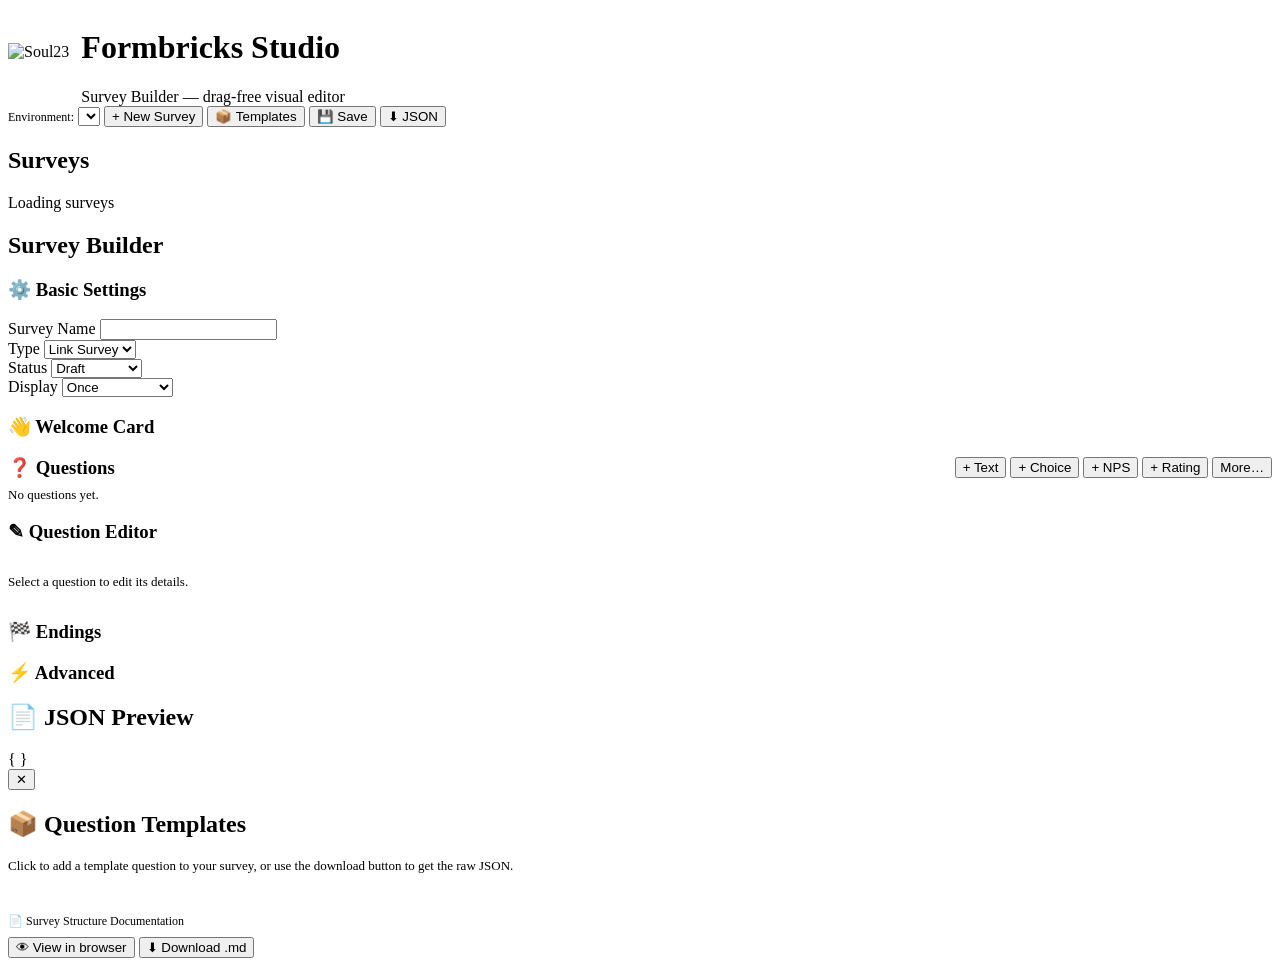
==== web/templates/index.html @ c1f182ee "Initial commit: Formbricks CLI Manager with TUI, headless mode, and Web UI" ====
<!DOCTYPE html>
<html lang="en">
<head>
<meta charset="UTF-8">
<meta name="viewport" content="width=device-width, initial-scale=1.0">
<title>Formbricks Survey Builder</title>
<link rel="stylesheet" href="/static/style.css">
</head>
<body>

<header>
  <div style="display:flex;align-items:center;gap:12px">
    <img src="https://raw.githubusercontent.com/marcogll/mg_data_storage/refs/heads/main/soul23/logo/soul23_logo.svg" alt="Soul23" style="height:28px">
    <div>
      <h1>Formbricks Studio</h1>
      <div class="subtitle">Survey Builder — drag-free visual editor</div>
    </div>
  </div>
  <div class="env-bar">
    <label style="font-size:12px;color:var(--text2)">Environment:</label>
    <select id="env-select"></select>
    <button class="btn btn-secondary btn-sm" id="new-survey-btn">+ New Survey</button>
    <button class="btn btn-secondary btn-sm" id="templates-btn">📦 Templates</button>
    <button class="btn btn-primary btn-sm" id="save-survey-btn">💾 Save</button>
    <button class="btn btn-secondary btn-sm" id="download-json-btn">⬇ JSON</button>
  </div>
</header>

<div class="app">

  <!-- LEFT: Survey List -->
  <div class="panel">
    <h2>Surveys</h2>
    <div id="survey-list"><div class="loading">Loading surveys</div></div>
  </div>

  <!-- CENTER: Builder -->
  <div class="panel">
    <h2>Survey Builder</h2>

    <!-- Basic info -->
    <div class="builder-section">
      <h3>⚙️ Basic Settings</h3>
      <div class="form-row">
        <label>Survey Name</label>
        <input id="survey-name" oninput="state.builder.name=this.value;renderJSON()">
      </div>
      <div class="form-row-inline">
        <div class="form-row" style="flex:1">
          <label>Type</label>
          <select id="survey-type" onchange="state.builder.type=this.value;renderJSON()">
            <option value="link">Link Survey</option>
            <option value="app">App Survey</option>
          </select>
        </div>
        <div class="form-row" style="flex:1">
          <label>Status</label>
          <select id="survey-status" onchange="state.builder.status=this.value;renderJSON()">
            <option value="draft">Draft</option>
            <option value="inProgress">In Progress</option>
            <option value="paused">Paused</option>
            <option value="completed">Completed</option>
          </select>
        </div>
        <div class="form-row" style="flex:1">
          <label>Display</label>
          <select id="display-option" onchange="state.builder.displayOption=this.value;renderJSON()">
            <option value="displayOnce">Once</option>
            <option value="displayMultiple">Multiple</option>
            <option value="respondOnce">Respond Once</option>
          </select>
        </div>
      </div>
    </div>

    <!-- Welcome Card -->
    <div class="builder-section">
      <h3 class="toggle-header" onclick="toggleSection('welcome-section')">👋 Welcome Card</h3>
      <div id="welcome-section"></div>
    </div>

    <!-- Questions -->
    <div class="builder-section">
      <div style="display:flex;justify-content:space-between;align-items:center;margin-bottom:8px">
        <h3 style="margin:0">❓ Questions</h3>
        <div style="display:flex;gap:4px">
          <button class="btn btn-secondary btn-sm" onclick="addQuestion('openText')">+ Text</button>
          <button class="btn btn-secondary btn-sm" onclick="addQuestion('multipleChoiceSingle')">+ Choice</button>
          <button class="btn btn-secondary btn-sm" onclick="addQuestion('nps')">+ NPS</button>
          <button class="btn btn-secondary btn-sm" onclick="addQuestion('rating')">+ Rating</button>
          <button class="btn btn-secondary btn-sm" onclick="openTemplates()">More…</button>
        </div>
      </div>
      <div id="questions-section"><div style="color:var(--text2);font-size:13px">No questions yet.</div></div>
    </div>

    <!-- Question Editor -->
    <div class="builder-section" id="question-editor-section">
      <h3>✎ Question Editor</h3>
      <div id="question-editor">
        <div style="color:var(--text2);font-size:13px;padding:12px 0">Select a question to edit its details.</div>
      </div>
    </div>

    <!-- Endings -->
    <div class="builder-section">
      <h3 class="toggle-header" onclick="toggleSection('endings-section')">🏁 Endings</h3>
      <div id="endings-section"></div>
    </div>

    <!-- Advanced -->
    <div class="builder-section">
      <h3 class="toggle-header" onclick="toggleSection('advanced-section')">⚡ Advanced</h3>
      <div id="advanced-section" style="display:none"></div>
    </div>

  </div>

  <!-- RIGHT: JSON Preview -->
  <div class="panel panel-right">
    <h2>📄 JSON Preview</h2>
    <div class="json-preview" id="json-preview">{ }</div>
  </div>

</div>

<!-- Templates Modal -->
<div class="modal-overlay" id="templates-modal">
  <div class="modal">
    <button class="modal-close" id="modal-close">✕</button>
    <h2>📦 Question Templates</h2>
    <p style="font-size:13px;color:var(--text2);margin-bottom:12px">Click to add a template question to your survey, or use the download button to get the raw JSON.</p>
    <div class="template-grid" id="template-grid"></div>
    <div style="margin-top:16px;padding-top:12px;border-top:1px solid var(--border)">
      <p style="font-size:12px;color:var(--text2);margin-bottom:8px">📄 Survey Structure Documentation</p>
      <button class="btn btn-secondary btn-sm" onclick="openSurveyDocs()">👁 View in browser</button>
      <button class="btn btn-secondary btn-sm" onclick="downloadSurveyDocs()">⬇ Download .md</button>
    </div>
  </div>
</div>

<script src="/static/app.js"></script>
</body>
</html>
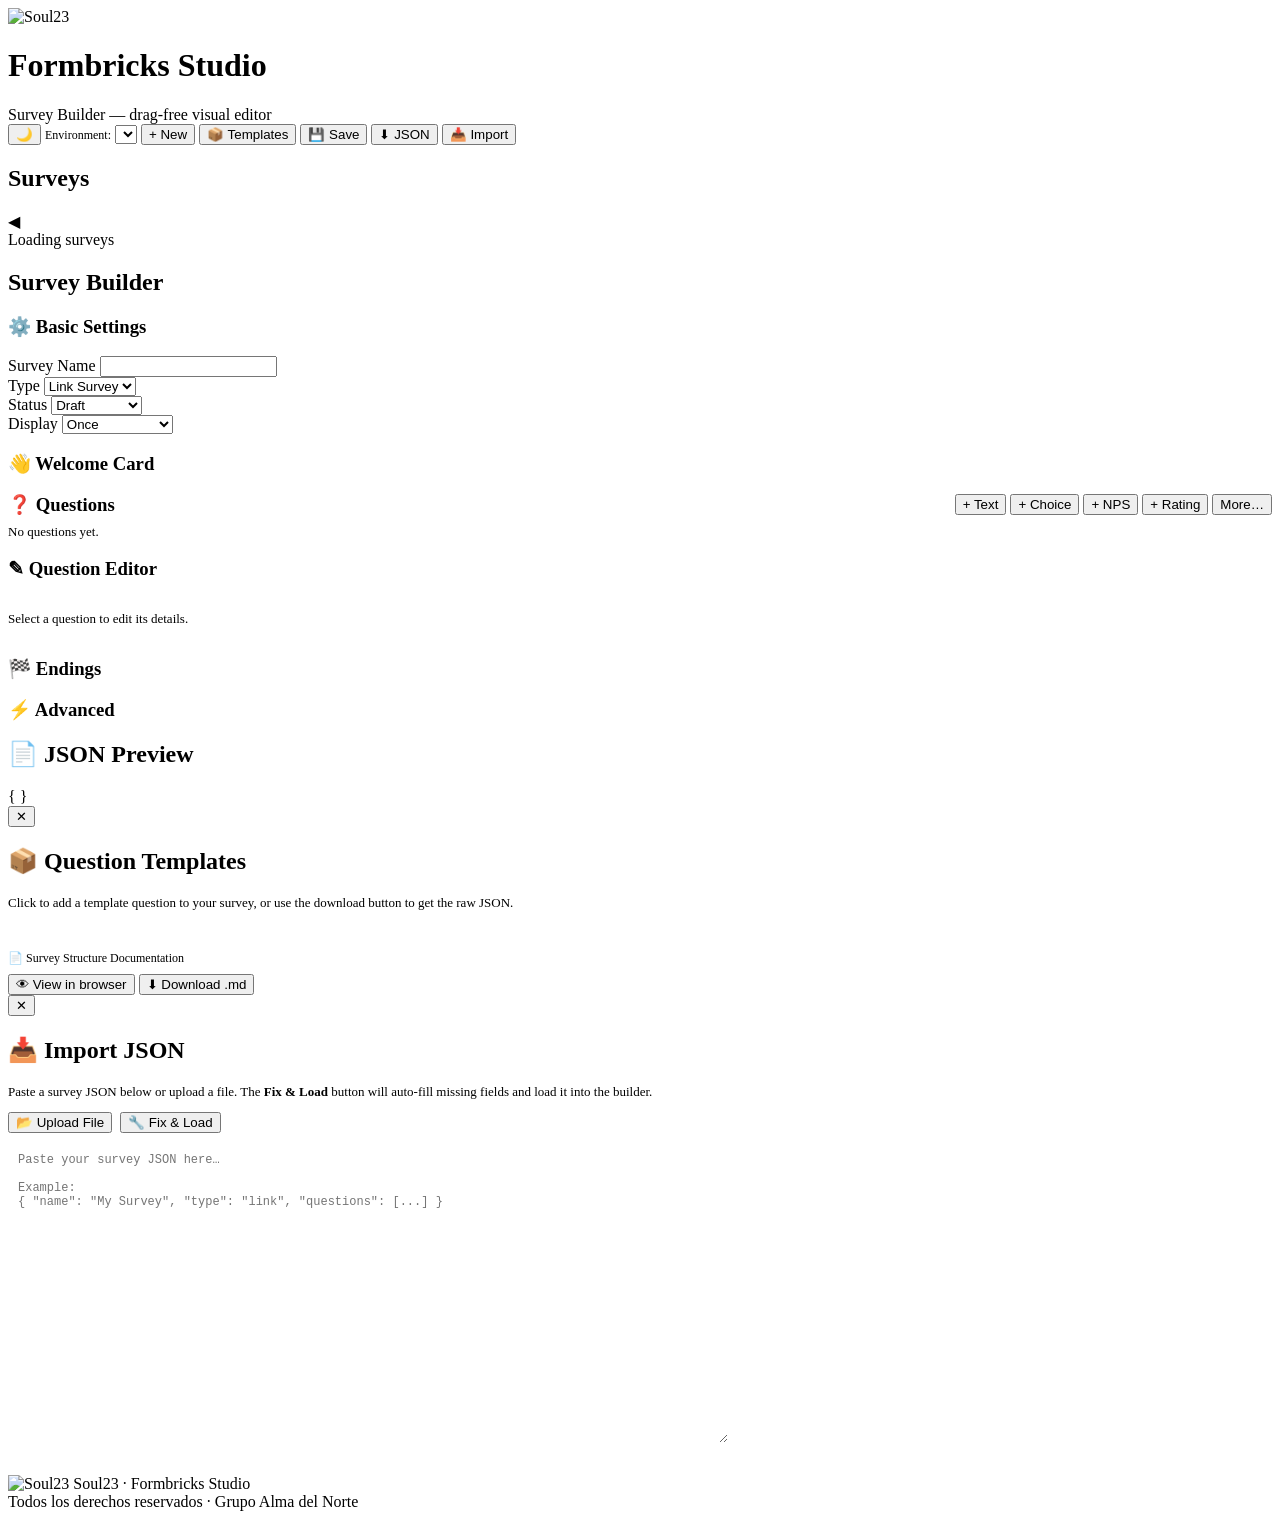
==== commit b3af3945: "feat: Catppuccin themes, collapsible sidebar, JSON import/fix, env labels, footer" ====
--- a/web/templates/index.html
+++ b/web/templates/index.html
@@ -1,5 +1,5 @@
 <!DOCTYPE html>
-<html lang="en">
+<html lang="en" data-theme="dark">
 <head>
 <meta charset="UTF-8">
 <meta name="viewport" content="width=device-width, initial-scale=1.0">
@@ -9,29 +9,36 @@
 <body>
 
 <header>
-  <div style="display:flex;align-items:center;gap:12px">
-    <img src="https://raw.githubusercontent.com/marcogll/mg_data_storage/refs/heads/main/soul23/logo/soul23_logo.svg" alt="Soul23" style="height:28px">
-    <div>
+  <div class="brand">
+    <img class="logo-img" src="https://raw.githubusercontent.com/marcogll/mg_data_storage/refs/heads/main/soul23/logo/soul23_logo.svg" alt="Soul23">
+    <div class="brand-text">
       <h1>Formbricks Studio</h1>
       <div class="subtitle">Survey Builder — drag-free visual editor</div>
     </div>
   </div>
   <div class="env-bar">
+    <button class="theme-toggle" id="theme-toggle" title="Toggle theme">🌙</button>
     <label style="font-size:12px;color:var(--text2)">Environment:</label>
     <select id="env-select"></select>
-    <button class="btn btn-secondary btn-sm" id="new-survey-btn">+ New Survey</button>
+    <button class="btn btn-secondary btn-sm" id="new-survey-btn">+ New</button>
     <button class="btn btn-secondary btn-sm" id="templates-btn">📦 Templates</button>
     <button class="btn btn-primary btn-sm" id="save-survey-btn">💾 Save</button>
     <button class="btn btn-secondary btn-sm" id="download-json-btn">⬇ JSON</button>
+    <button class="btn btn-secondary btn-sm" id="import-btn">📥 Import</button>
   </div>
 </header>
 
-<div class="app">
+<div class="app" id="app-layout">
 
-  <!-- LEFT: Survey List -->
-  <div class="panel">
-    <h2>Surveys</h2>
-    <div id="survey-list"><div class="loading">Loading surveys</div></div>
+  <!-- LEFT: Survey List (collapsible sidebar) -->
+  <div class="panel panel-left" id="sidebar">
+    <div class="panel-header" onclick="toggleSidebar()">
+      <h2>Surveys</h2>
+      <span class="collapse-icon">◀</span>
+    </div>
+    <div class="panel-content">
+      <div id="survey-list"><div class="loading">Loading surveys</div></div>
+    </div>
   </div>
 
   <!-- CENTER: Builder -->
@@ -139,6 +146,37 @@
   </div>
 </div>
 
+<!-- Import Modal -->
+<div class="modal-overlay" id="import-modal">
+  <div class="modal" style="max-width:700px">
+    <button class="modal-close" id="import-modal-close">✕</button>
+    <h2>📥 Import JSON</h2>
+    <p style="font-size:13px;color:var(--text2);margin-bottom:12px">Paste a survey JSON below or upload a file. The <strong>Fix & Load</strong> button will auto-fill missing fields and load it into the builder.</p>
+
+    <div style="display:flex;gap:8px;margin-bottom:10px">
+      <input type="file" id="import-file-input" accept=".json,application/json" style="display:none">
+      <button class="btn btn-secondary btn-sm" onclick="document.getElementById('import-file-input').click()">📂 Upload File</button>
+      <button class="btn btn-secondary btn-sm" id="import-fix-btn">🔧 Fix & Load</button>
+    </div>
+
+    <textarea id="import-textarea" placeholder='Paste your survey JSON here…&#10;&#10;Example:&#10;{ "name": "My Survey", "type": "link", "questions": [...] }' style="width:100%;height:280px;background:var(--bg);color:var(--text);border:1px solid var(--border);border-radius:4px;padding:10px;font-family:monospace;font-size:12px;resize:vertical"></textarea>
+
+    <div id="import-status" style="margin-top:8px;font-size:13px;min-height:20px"></div>
+  </div>
+</div>
+
+<footer>
+  <div class="footer-inner">
+    <div class="footer-brand">
+      <img class="logo-img" src="https://raw.githubusercontent.com/marcogll/mg_data_storage/refs/heads/main/soul23/logo/s23_logo.svg" alt="Soul23" style="height:20px">
+      <span class="footer-title">Soul23</span>
+      <span class="footer-sep">·</span>
+      <span class="footer-sub">Formbricks Studio</span>
+    </div>
+    <div class="footer-copy">Todos los derechos reservados · Grupo Alma del Norte</div>
+  </div>
+</footer>
+
 <script src="/static/app.js"></script>
 </body>
 </html>
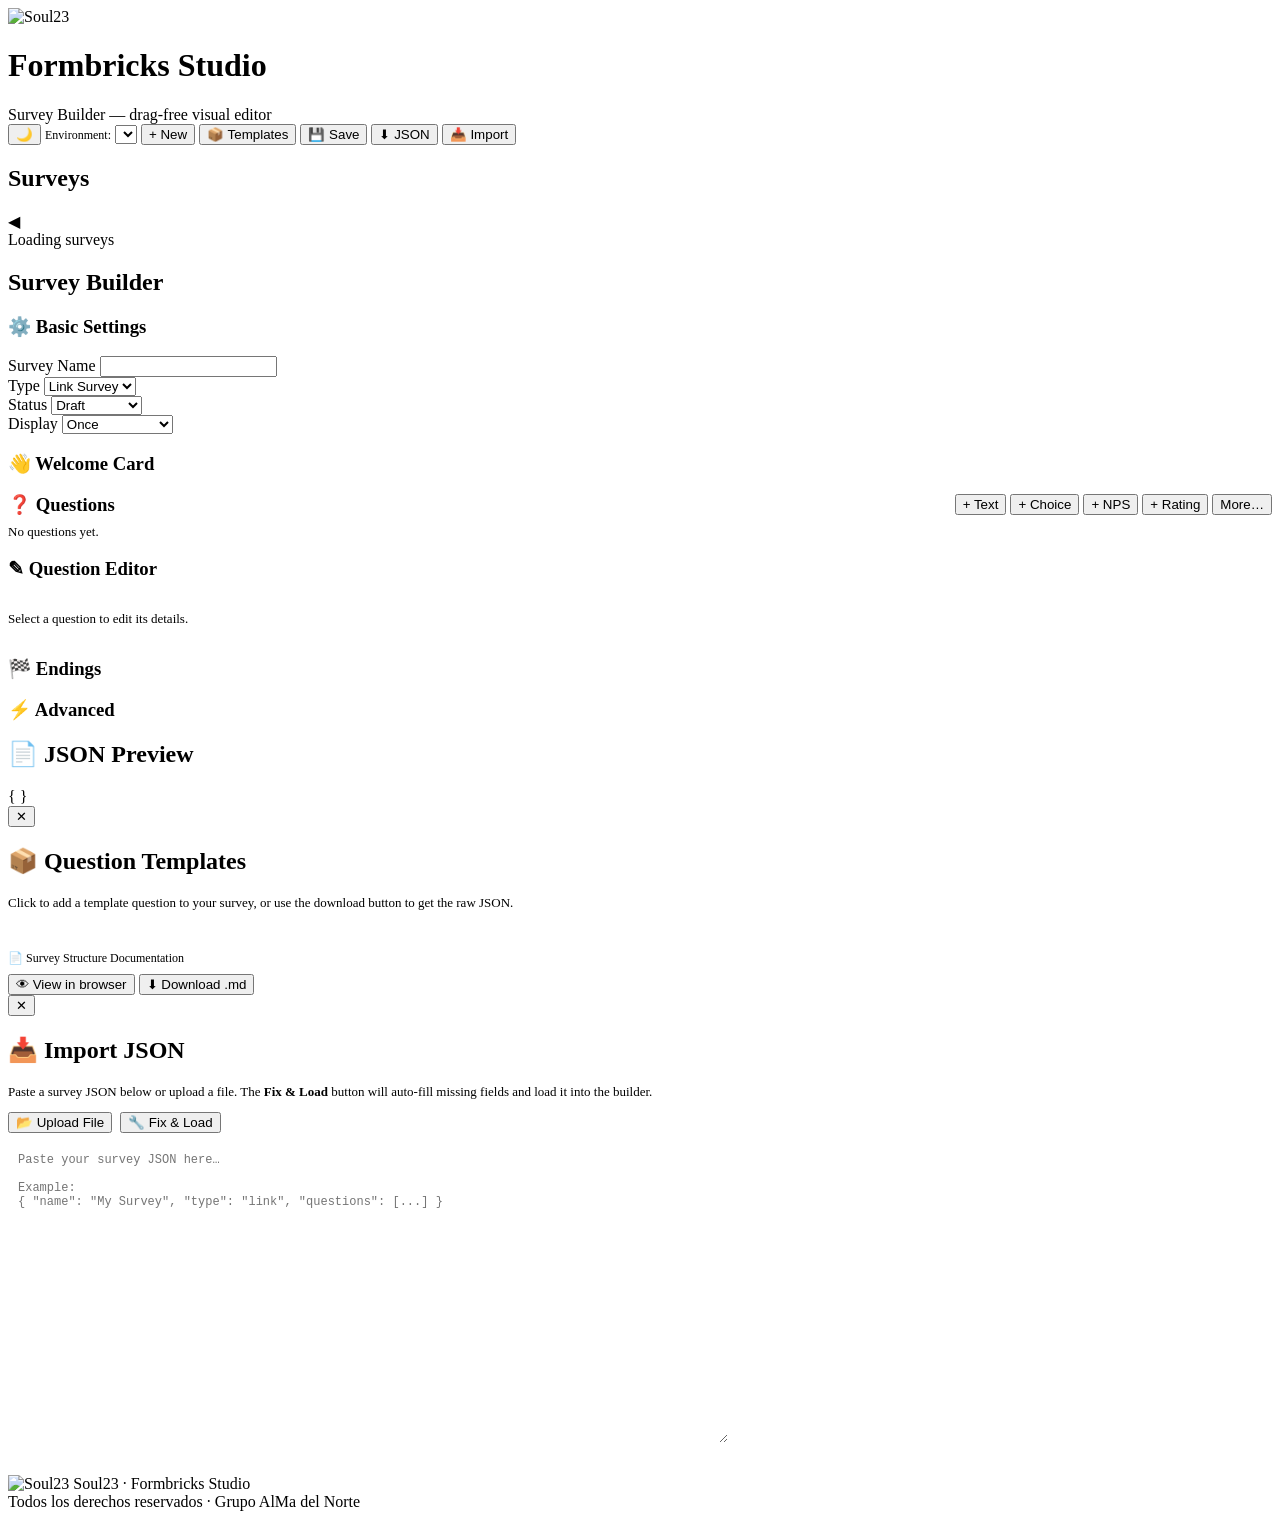
==== commit 0778a5a0: "fix: correct footer brand to AlMa" ====
--- a/web/templates/index.html
+++ b/web/templates/index.html
@@ -173,7 +173,7 @@
       <span class="footer-sep">·</span>
       <span class="footer-sub">Formbricks Studio</span>
     </div>
-    <div class="footer-copy">Todos los derechos reservados · Grupo Alma del Norte</div>
+    <div class="footer-copy">Todos los derechos reservados · Grupo AlMa del Norte</div>
   </div>
 </footer>
 
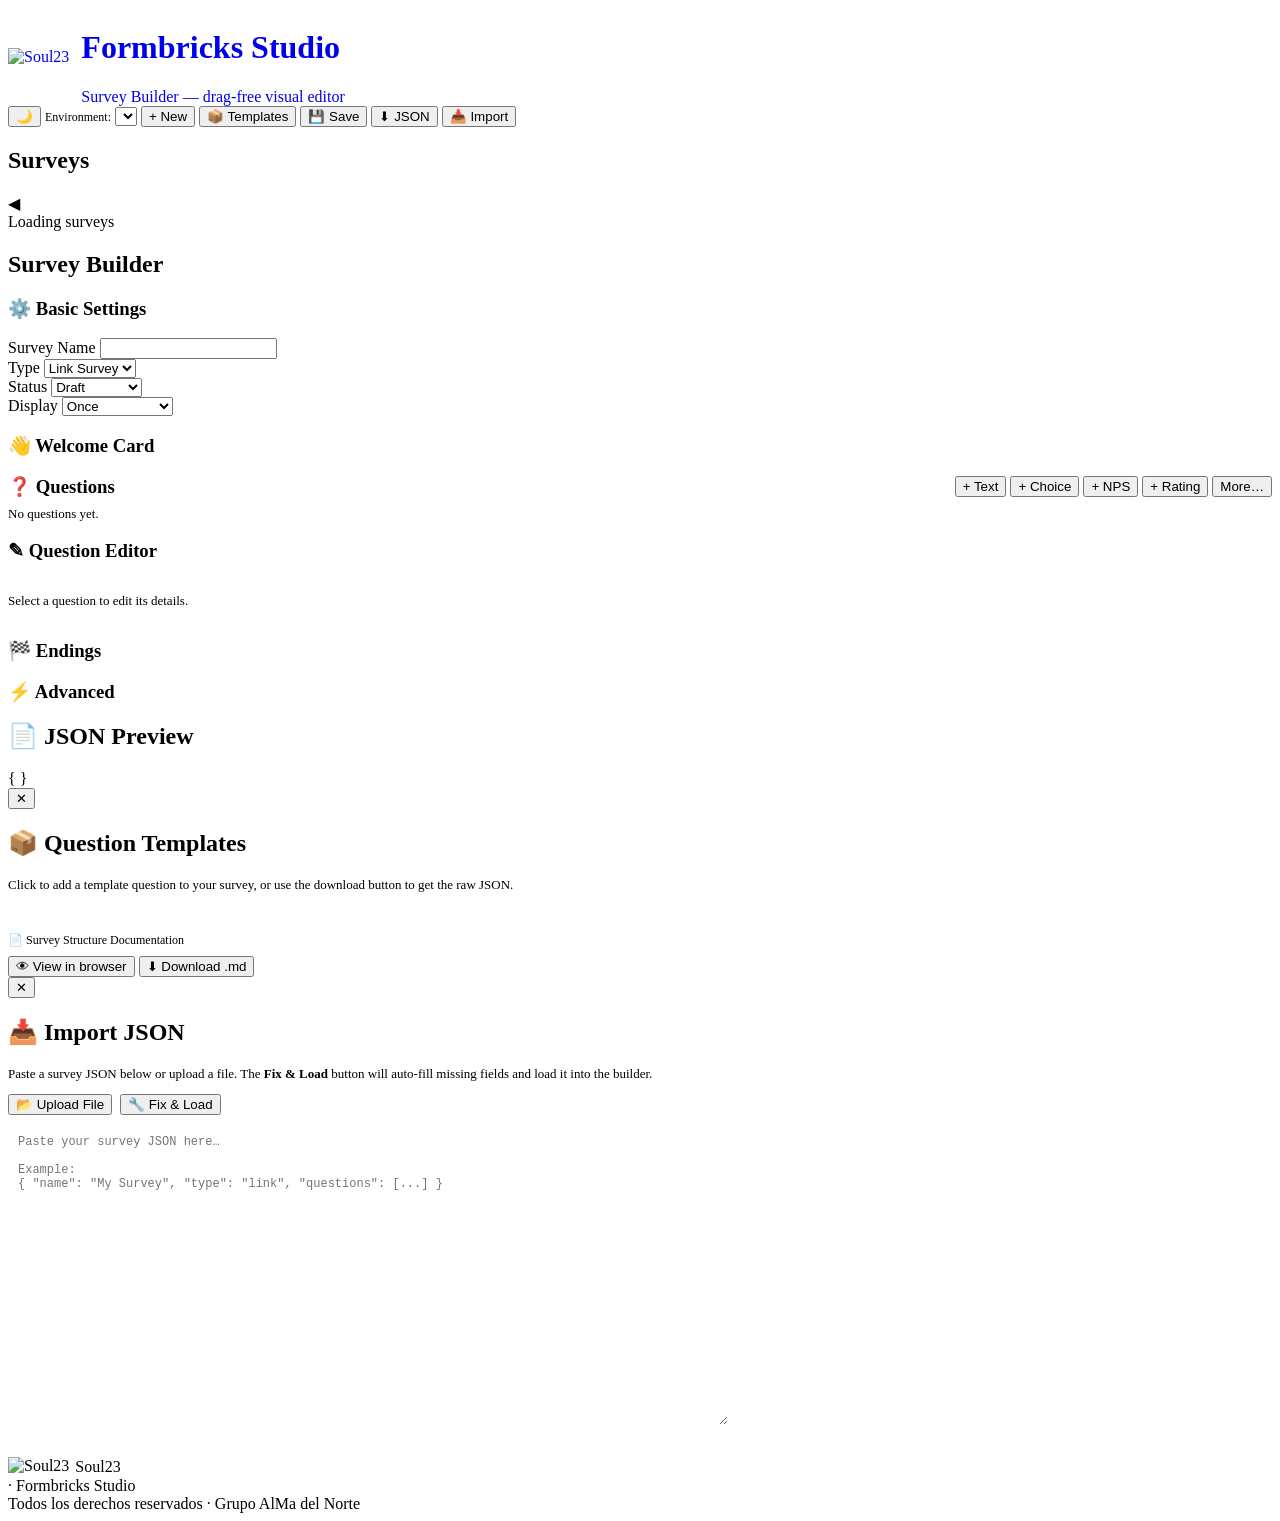
==== commit 87f1def3: "feat: link logos and brand to soul23.mx" ====
--- a/web/templates/index.html
+++ b/web/templates/index.html
@@ -10,11 +10,13 @@
 
 <header>
   <div class="brand">
-    <img class="logo-img" src="https://raw.githubusercontent.com/marcogll/mg_data_storage/refs/heads/main/soul23/logo/soul23_logo.svg" alt="Soul23">
-    <div class="brand-text">
-      <h1>Formbricks Studio</h1>
-      <div class="subtitle">Survey Builder — drag-free visual editor</div>
-    </div>
+    <a href="https://soul23.mx" target="_blank" rel="noopener" style="display:flex;align-items:center;gap:12px;text-decoration:none">
+      <img class="logo-img" src="https://raw.githubusercontent.com/marcogll/mg_data_storage/refs/heads/main/soul23/logo/soul23_logo.svg" alt="Soul23">
+      <div class="brand-text">
+        <h1>Formbricks Studio</h1>
+        <div class="subtitle">Survey Builder — drag-free visual editor</div>
+      </div>
+    </a>
   </div>
   <div class="env-bar">
     <button class="theme-toggle" id="theme-toggle" title="Toggle theme">🌙</button>
@@ -168,8 +170,10 @@
 <footer>
   <div class="footer-inner">
     <div class="footer-brand">
-      <img class="logo-img" src="https://raw.githubusercontent.com/marcogll/mg_data_storage/refs/heads/main/soul23/logo/s23_logo.svg" alt="Soul23" style="height:20px">
-      <span class="footer-title">Soul23</span>
+      <a href="https://soul23.mx" target="_blank" rel="noopener" style="display:flex;align-items:center;gap:6px;text-decoration:none;color:inherit">
+        <img class="logo-img" src="https://raw.githubusercontent.com/marcogll/mg_data_storage/refs/heads/main/soul23/logo/s23_logo.svg" alt="Soul23" style="height:20px">
+        <span class="footer-title">Soul23</span>
+      </a>
       <span class="footer-sep">·</span>
       <span class="footer-sub">Formbricks Studio</span>
     </div>
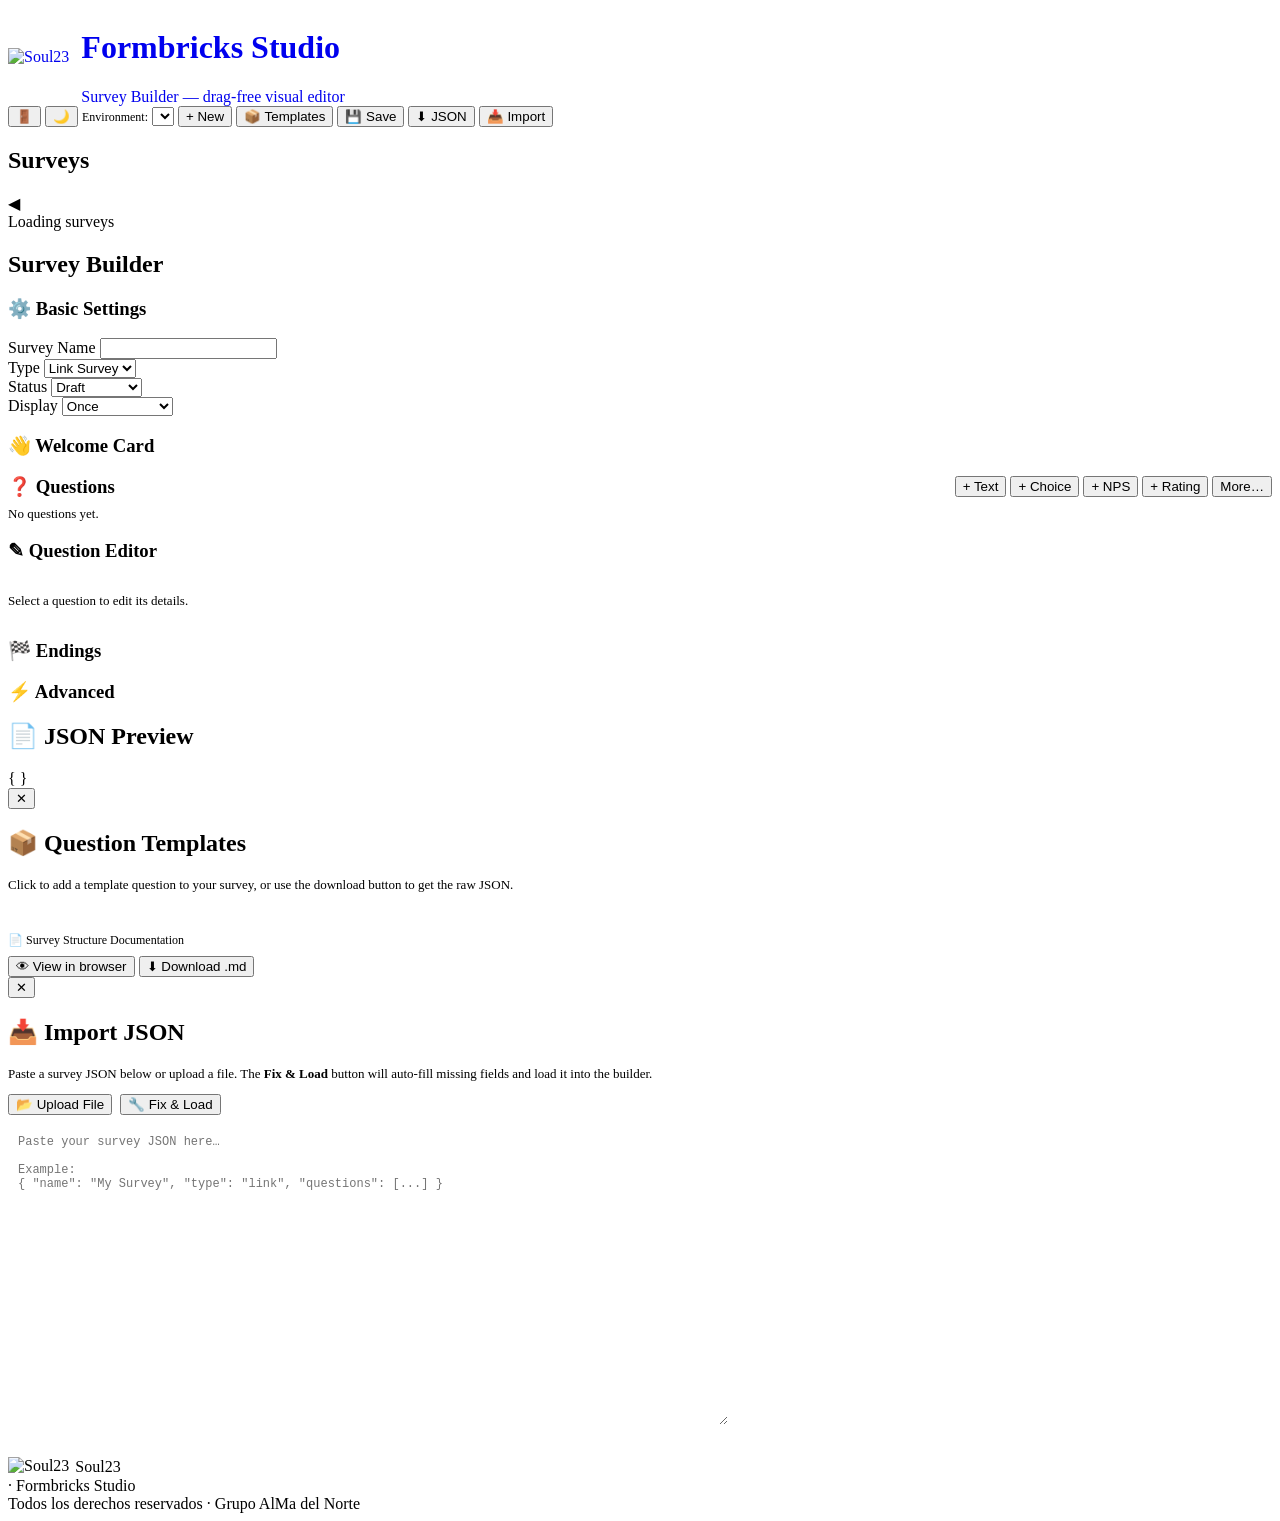
==== commit 80630ba0: "feat: add authentication with login screen and setup wizard - Add login page with Soul23 branding - " ====
--- a/web/templates/index.html
+++ b/web/templates/index.html
@@ -19,6 +19,7 @@
     </a>
   </div>
   <div class="env-bar">
+    <button class="btn-logout" onclick="window.location.href='/logout'" title="Cerrar sesión">🚪</button>
     <button class="theme-toggle" id="theme-toggle" title="Toggle theme">🌙</button>
     <label style="font-size:12px;color:var(--text2)">Environment:</label>
     <select id="env-select"></select>
@@ -80,6 +81,13 @@
           </select>
         </div>
       </div>
+      <div id="survey-links" style="display:none;margin-top:10px;padding-top:10px;border-top:1px solid var(--border)">
+        <label style="font-size:12px;font-weight:500;color:var(--text2);display:block;margin-bottom:4px">🔗 Survey Links</label>
+        <div style="font-size:11px;display:flex;flex-direction:column;gap:3px">
+          <div>📝 <a id="link-edit" href="#" target="_blank" style="color:var(--accent)">Edit in Formbricks</a></div>
+          <div>📋 <a id="link-response" href="#" target="_blank" style="color:var(--accent)">Response / Preview</a></div>
+        </div>
+      </div>
     </div>
 
     <!-- Welcome Card -->
@@ -121,6 +129,26 @@
     <div class="builder-section">
       <h3 class="toggle-header" onclick="toggleSection('advanced-section')">⚡ Advanced</h3>
       <div id="advanced-section" style="display:none"></div>
+    </div>
+
+    <!-- Evaluation -->
+    <div class="builder-section" id="eval-section" style="display:none">
+      <h3>📊 Evaluation</h3>
+      <p style="font-size:12px;color:var(--text2);margin-bottom:10px">Grade responses against an answer key, or export raw responses as CSV.</p>
+      <div class="btn-group" style="margin-bottom:10px">
+        <button class="btn btn-secondary btn-sm" id="eval-export-btn">📥 Export Responses CSV</button>
+        <button class="btn btn-secondary btn-sm" id="eval-template-btn">📄 Download Answer Key Template</button>
+      </div>
+      <div style="margin-top:10px;padding-top:10px;border-top:1px solid var(--border)">
+        <label style="font-size:12px;font-weight:500;color:var(--text2);display:block;margin-bottom:4px">📝 Grade with Answer Key</label>
+        <textarea id="eval-answer-key" placeholder='Paste answer key JSON here…' style="width:100%;height:140px;background:var(--bg-deeper);color:var(--text);border:1px solid var(--border);border-radius:4px;padding:8px;font-family:monospace;font-size:11px;resize:vertical"></textarea>
+        <div class="btn-group">
+          <button class="btn btn-primary btn-sm" id="eval-grade-btn">🔍 Grade</button>
+          <button class="btn btn-secondary btn-sm" id="eval-load-key-btn">📂 Upload Key</button>
+          <input type="file" id="eval-key-input" accept=".json" style="display:none">
+        </div>
+      </div>
+      <div id="eval-results" style="margin-top:10px;display:none"></div>
     </div>
 
   </div>
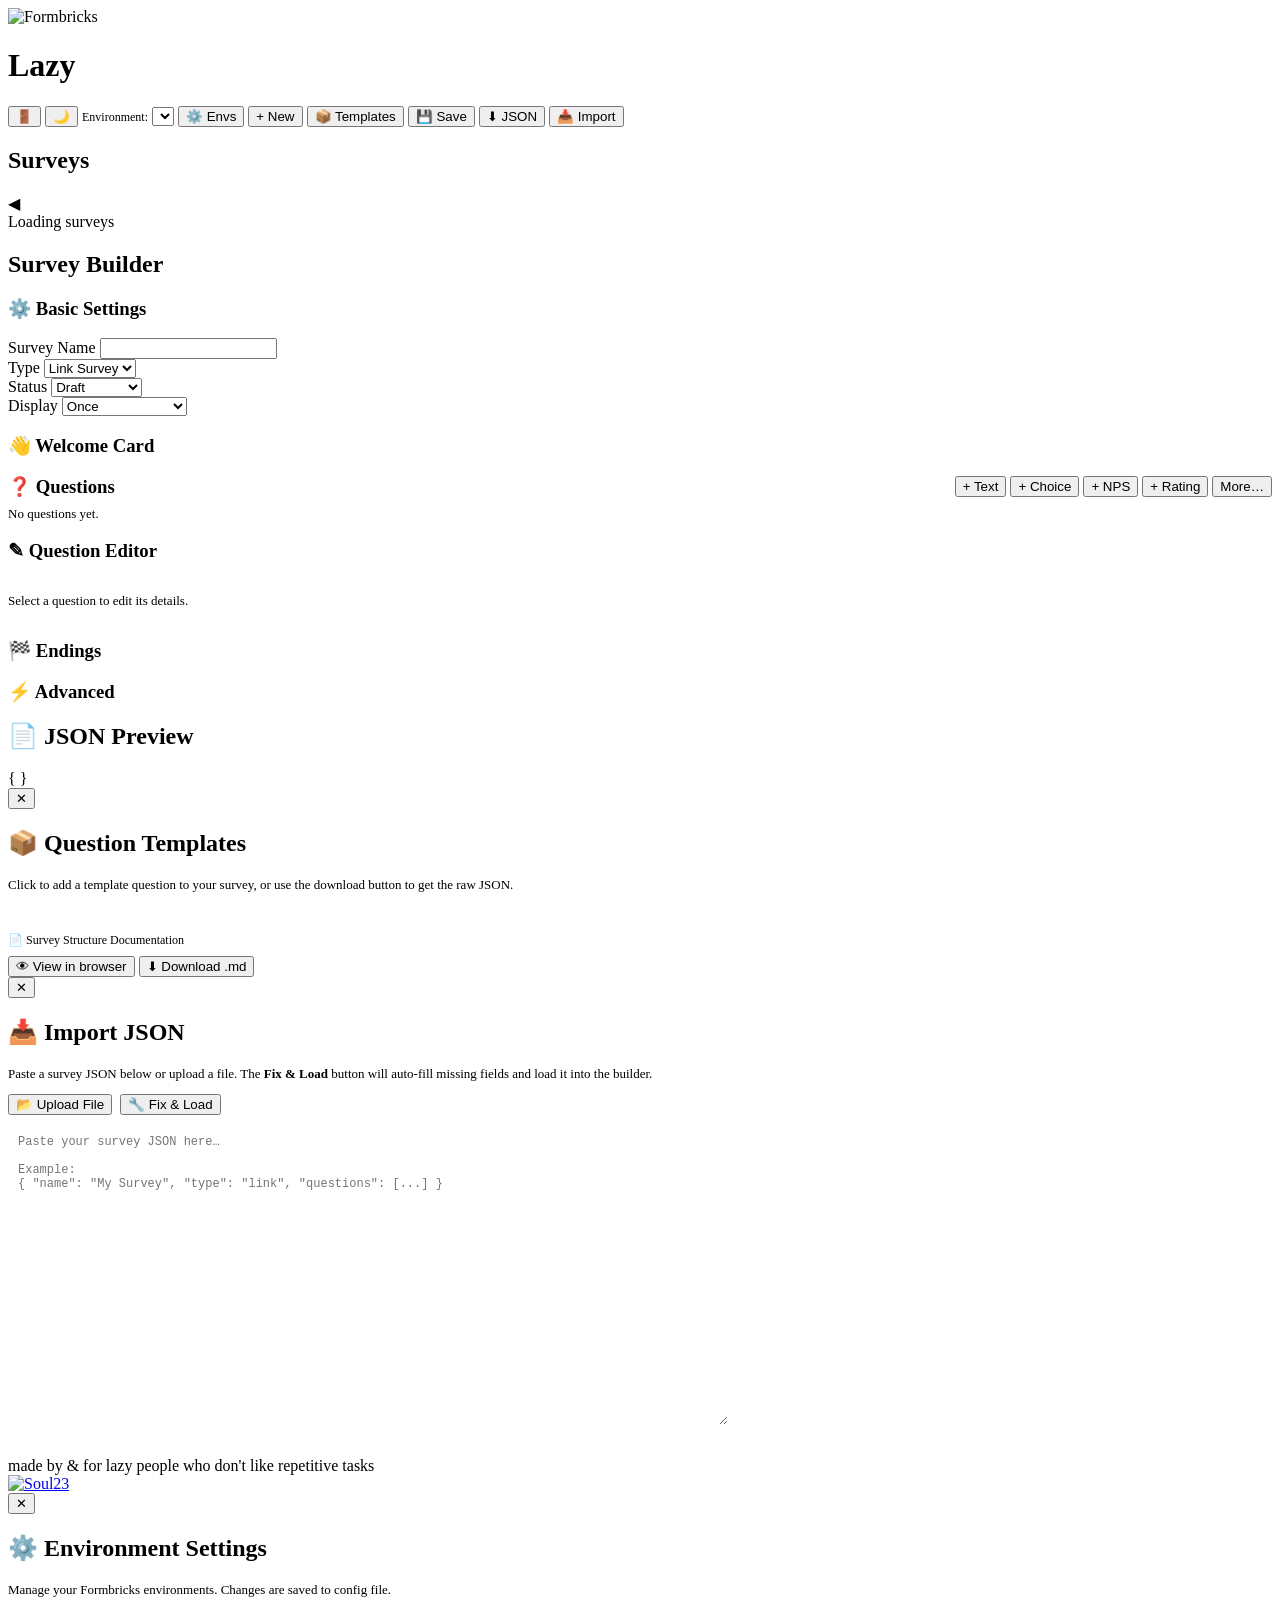
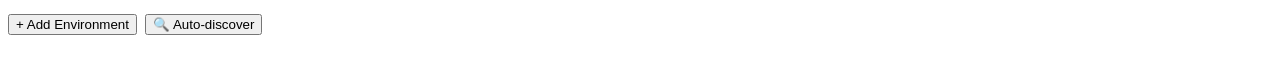
==== commit 7436d0fc: "fix: API survey creation - displayOption, endings id, buttonLabel/buttonLink validation - Fix displa" ====
--- a/web/templates/index.html
+++ b/web/templates/index.html
@@ -3,26 +3,24 @@
 <head>
 <meta charset="UTF-8">
 <meta name="viewport" content="width=device-width, initial-scale=1.0">
-<title>Formbricks Survey Builder</title>
+<title>{{ brand }} - Survey Builder</title>
 <link rel="stylesheet" href="/static/style.css">
 </head>
 <body>
 
 <header>
   <div class="brand">
-    <a href="https://soul23.mx" target="_blank" rel="noopener" style="display:flex;align-items:center;gap:12px;text-decoration:none">
-      <img class="logo-img" src="https://raw.githubusercontent.com/marcogll/mg_data_storage/refs/heads/main/soul23/logo/soul23_logo.svg" alt="Soul23">
-      <div class="brand-text">
-        <h1>Formbricks Studio</h1>
-        <div class="subtitle">Survey Builder — drag-free visual editor</div>
-      </div>
-    </a>
+    <img class="logo-img" src="https://formbricks.com/_next/static/media/footerlogo-dark.65287927.svg" alt="Formbricks">
+    <div class="brand-text">
+      <h1>Lazy</h1>
+    </div>
   </div>
   <div class="env-bar">
-    <button class="btn-logout" onclick="window.location.href='/logout'" title="Cerrar sesión">🚪</button>
+    <button class="btn-logout" onclick="window.location.href='/logout'" title="Logout">🚪</button>
     <button class="theme-toggle" id="theme-toggle" title="Toggle theme">🌙</button>
     <label style="font-size:12px;color:var(--text2)">Environment:</label>
     <select id="env-select"></select>
+    <button class="btn btn-secondary btn-sm" id="env-settings-btn">⚙️ Envs</button>
     <button class="btn btn-secondary btn-sm" id="new-survey-btn">+ New</button>
     <button class="btn btn-secondary btn-sm" id="templates-btn">📦 Templates</button>
     <button class="btn btn-primary btn-sm" id="save-survey-btn">💾 Save</button>
@@ -77,7 +75,7 @@
           <select id="display-option" onchange="state.builder.displayOption=this.value;renderJSON()">
             <option value="displayOnce">Once</option>
             <option value="displayMultiple">Multiple</option>
-            <option value="respondOnce">Respond Once</option>
+            <option value="respondMultiple">Respond Multiple</option>
           </select>
         </div>
       </div>
@@ -197,17 +195,60 @@
 
 <footer>
   <div class="footer-inner">
-    <div class="footer-brand">
-      <a href="https://soul23.mx" target="_blank" rel="noopener" style="display:flex;align-items:center;gap:6px;text-decoration:none;color:inherit">
-        <img class="logo-img" src="https://raw.githubusercontent.com/marcogll/mg_data_storage/refs/heads/main/soul23/logo/s23_logo.svg" alt="Soul23" style="height:20px">
-        <span class="footer-title">Soul23</span>
+    <div class="footer-copy">made by &amp; for lazy people who don't like repetitive tasks</div>
+    <div class="footer-soul">
+      <a href="https://soul23.mx" target="_blank" rel="noopener">
+        <img src="https://raw.githubusercontent.com/marcogll/mg_data_storage/refs/heads/main/soul23/logo/s23_logo.svg" alt="Soul23">
       </a>
-      <span class="footer-sep">·</span>
-      <span class="footer-sub">Formbricks Studio</span>
-    </div>
-    <div class="footer-copy">Todos los derechos reservados · Grupo AlMa del Norte</div>
+    </div>
   </div>
 </footer>
+
+<!-- Environment Settings Modal -->
+<div class="modal-overlay" id="env-settings-modal">
+  <div class="modal" style="max-width:800px">
+    <button class="modal-close" id="env-settings-close">✕</button>
+    <h2>⚙️ Environment Settings</h2>
+    <p style="font-size:13px;color:var(--text2);margin-bottom:16px">Manage your Formbricks environments. Changes are saved to config file.</p>
+
+    <div style="margin-bottom:16px;display:flex;gap:8px">
+      <button class="btn btn-secondary btn-sm" id="env-add-btn">+ Add Environment</button>
+      <button class="btn btn-secondary btn-sm" id="env-discover-btn">🔍 Auto-discover</button>
+    </div>
+
+    <div style="max-height:500px;overflow-y:auto" id="env-list-container"></div>
+
+    <div id="env-form-container" style="display:none;margin-top:16px;padding:16px;background:var(--bg);border-radius:8px;border:1px solid var(--border)">
+      <h3 id="env-form-title" style="margin-bottom:12px">Add Environment</h3>
+      <div class="form-row"><label>Name *</label><input id="env-form-name" placeholder="e.g. production"></div>
+      <div class="form-row"><label>Display Label</label><input id="env-form-label" placeholder="e.g. My App Prod"></div>
+      <div class="form-row-inline">
+        <div class="form-row" style="flex:1"><label>Type</label>
+          <select id="env-form-type"><option value="prod">Production</option><option value="staging">Staging</option><option value="dev">Development</option></select>
+        </div>
+        <div class="form-row" style="flex:1"><label>Group</label><input id="env-form-group" placeholder="e.g. My App"></div>
+      </div>
+      <div class="form-row"><label>Base URL *</label><input id="env-form-url" placeholder="https://app.formbricks.com"></div>
+      <div class="form-row"><label>API Key *</label><input id="env-form-apikey" placeholder="fbk_..." type="password"></div>
+      <div class="form-row"><label>Environment ID</label><input id="env-form-envid" placeholder="env-..."></div>
+      <div style="display:flex;gap:8px;margin-top:12px">
+        <button class="btn btn-primary btn-sm" id="env-form-save">💾 Save</button>
+        <button class="btn btn-secondary btn-sm" id="env-form-cancel">Cancel</button>
+      </div>
+    </div>
+
+    <div id="env-discover-container" style="display:none;margin-top:16px;padding:16px;background:var(--bg);border-radius:8px;border:1px solid var(--border)">
+      <h3 style="margin-bottom:12px">🔍 Auto-discover Environments</h3>
+      <div class="form-row"><label>Base URL</label><input id="env-disc-url" placeholder="https://app.formbricks.com"></div>
+      <div class="form-row"><label>API Key</label><input id="env-disc-apikey" placeholder="fbk_..." type="password"></div>
+      <div style="display:flex;gap:8px;margin-top:12px">
+        <button class="btn btn-primary btn-sm" id="env-disc-go">🔍 Discover</button>
+        <button class="btn btn-secondary btn-sm" id="env-disc-cancel">Cancel</button>
+      </div>
+      <div id="env-disc-results" style="margin-top:12px"></div>
+    </div>
+  </div>
+</div>
 
 <script src="/static/app.js"></script>
 </body>
